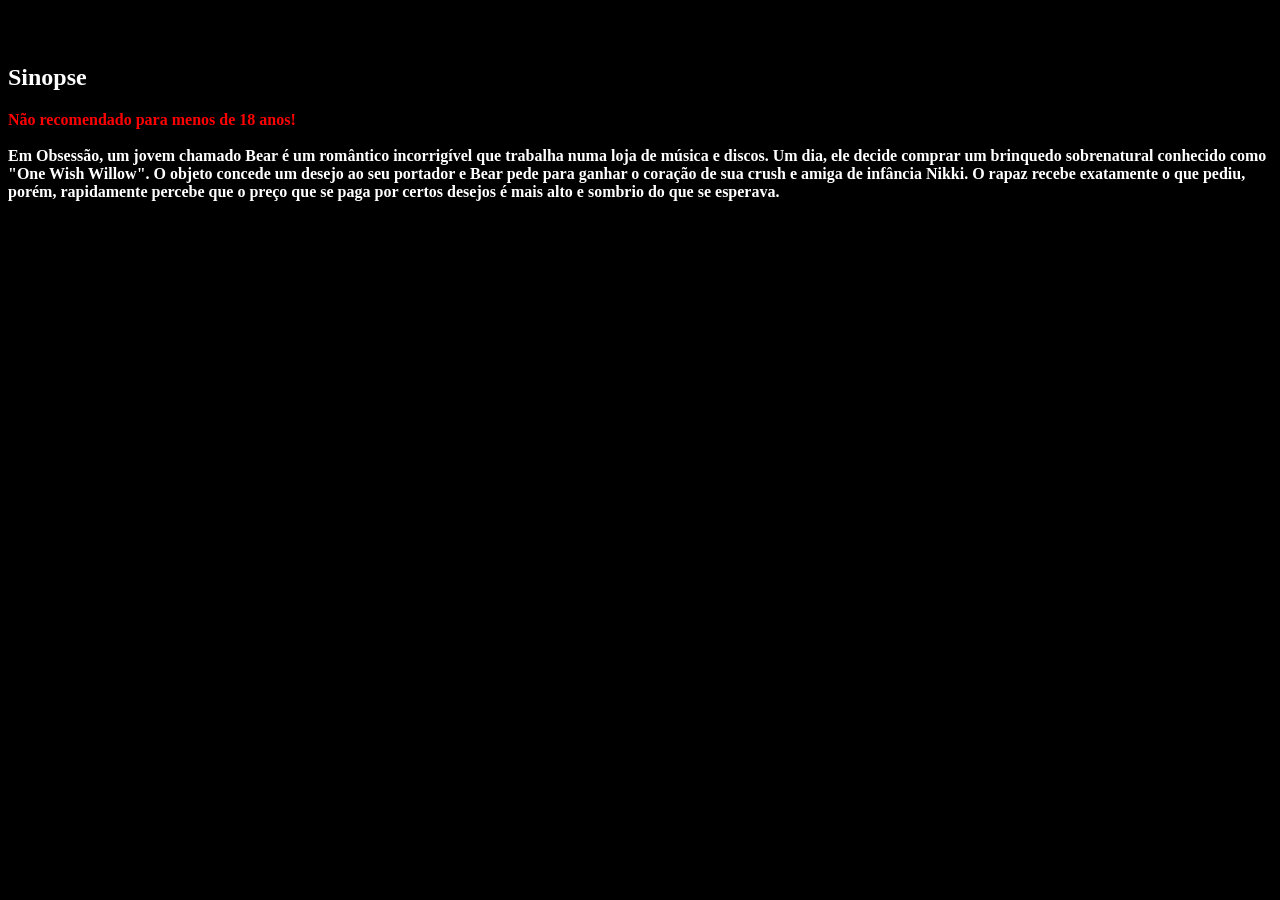
==== Landingpage.html @ d5d75d8e "Iniciando minha landing page" ====
<!DOCTYPE html>
<html lang="en">

<head>
    <meta charset="UTF-8">
    <meta name="viewport" content="width=device-width, initial-scale=1.0">
    <title>Obsession</title>
    <link rel="stylesheet" href="style.css">
</head>

<body>
    <div class="header">
        <div class="texto-header">
            <img src="C:\Users\ana57393876\Documents\Atividades HTML CSS JS\logo.png" alt="">
        </div>
        <div class="img-header">
            <img src="http://www.impawards.com/2026/posters/obsession_xlg.jpg" alt="">
        </div>

    </div>

    <div class="main">
        <div class="sinopse ">
            <p class="texto-sinopse"></p>
            <h2> Sinopse</h2>

            <span class="texto-sinopse-destaque">
                <strong>
                    Não recomendado para menos de 18 anos!<br><br>
                    <strong>

            </span>

            Em Obsessão, um jovem chamado Bear é um romântico incorrigível que trabalha numa loja de música e
            discos. Um dia, ele decide comprar um brinquedo sobrenatural conhecido como "One Wish Willow". O
            objeto
            concede um desejo ao seu portador e Bear pede para ganhar o coração de sua crush e amiga de infância
            Nikki. O rapaz recebe exatamente o que pediu, porém, rapidamente percebe que o preço que se paga por
            certos desejos é mais alto e sombrio do que se esperava.
            </p>
        </div>



        <div class="trailer">
            <iframe width="560" height="315" src="https://www.youtube.com/embed/3z9AHxBH600?si=IhCeowMclVKny0Zs"
                title="YouTube video player" frameborder="0"
                allow="accelerometer; autoplay; clipboard-write; encrypted-media; gyroscope; picture-in-picture; web-share"
                referrerpolicy="strict-origin-when-cross-origin" allowfullscreen></iframe>
        </div>

        <div class="main-cast">
            <div></div>
            <div></div>
            <div></div>
            <div></div>
            <div></div>
        </div>

        <div class="galeria">
            <h2> galeria</h2>
            <img src="" alt="">
            <img src="" alt="">
            <img src="" alt="">
            <img src="" alt="">

        </div>

    </div>

    <div class="footer">


    </div>

</body>

</html>
---- style.css ----
body {
    background-color: black;
}
 .texto-sinopse-destaque{
    color: red;
 }
 .sinopse{
    color: white;
 }
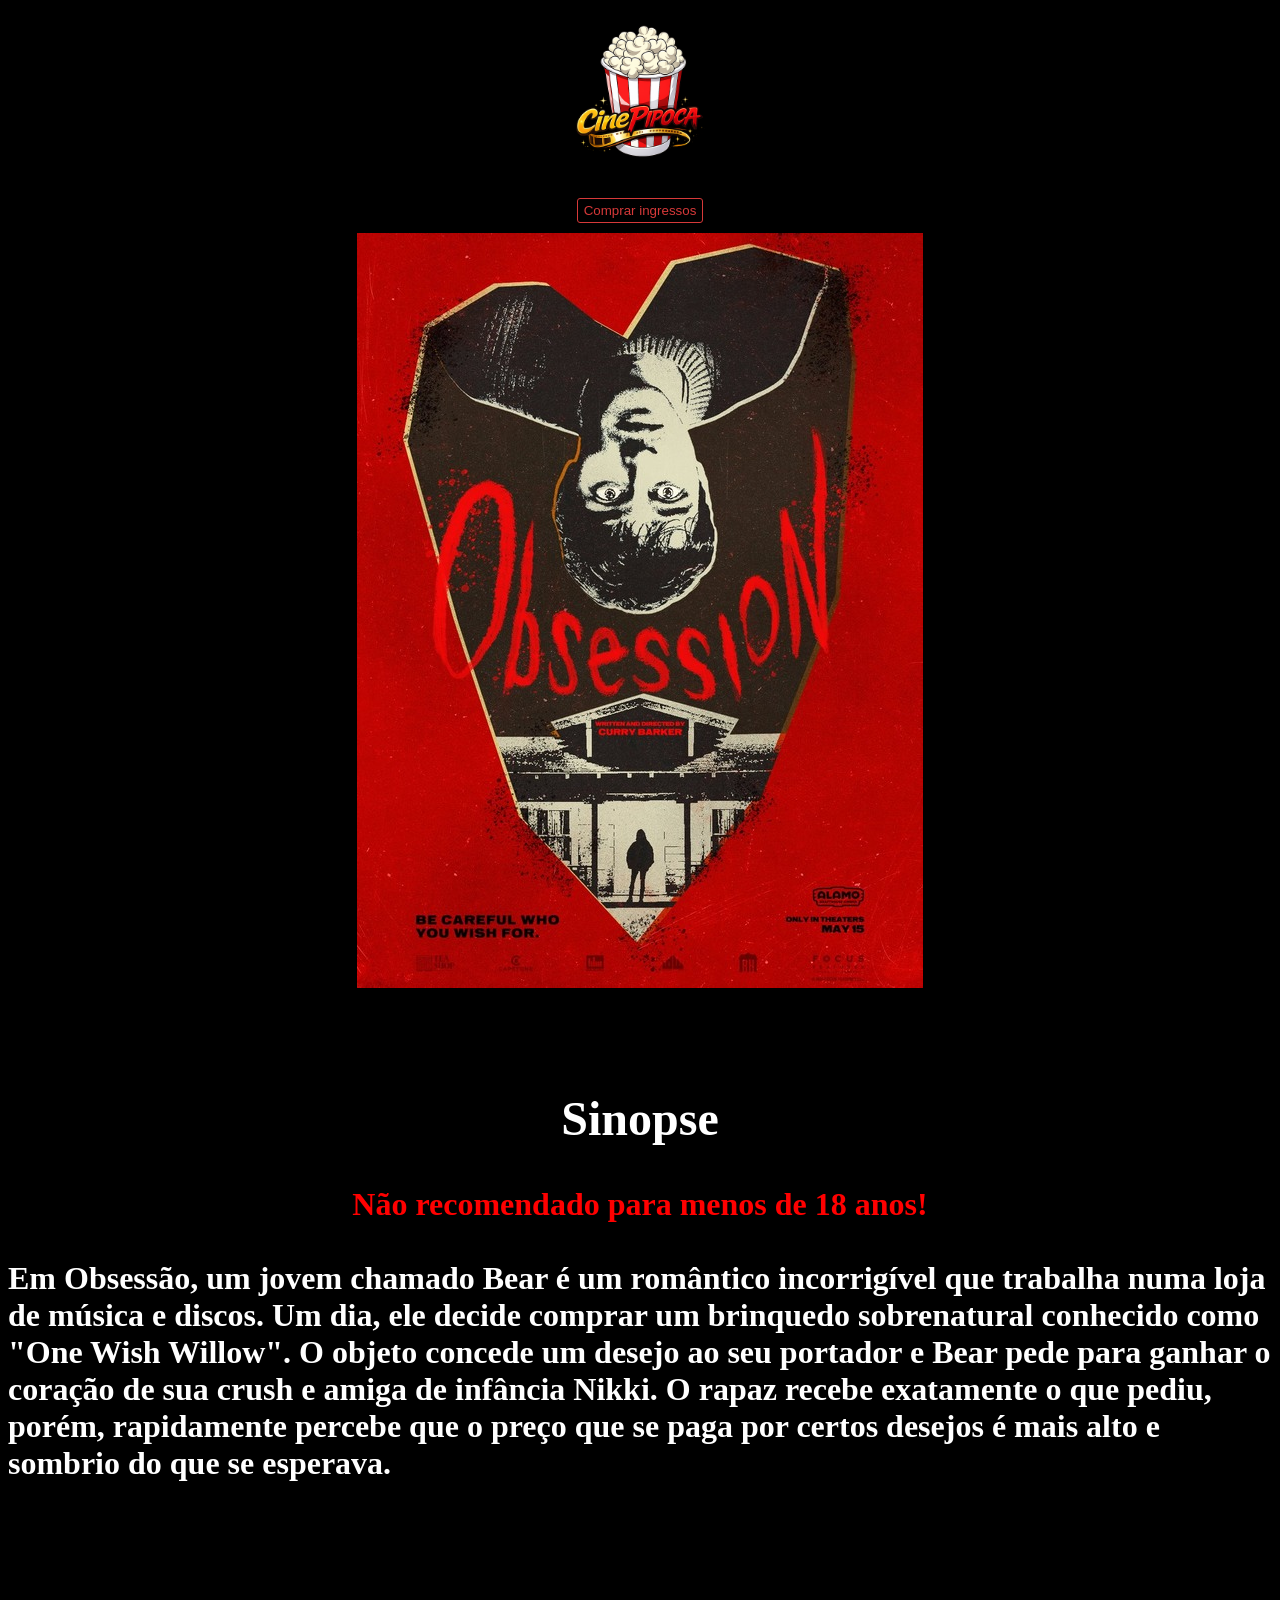
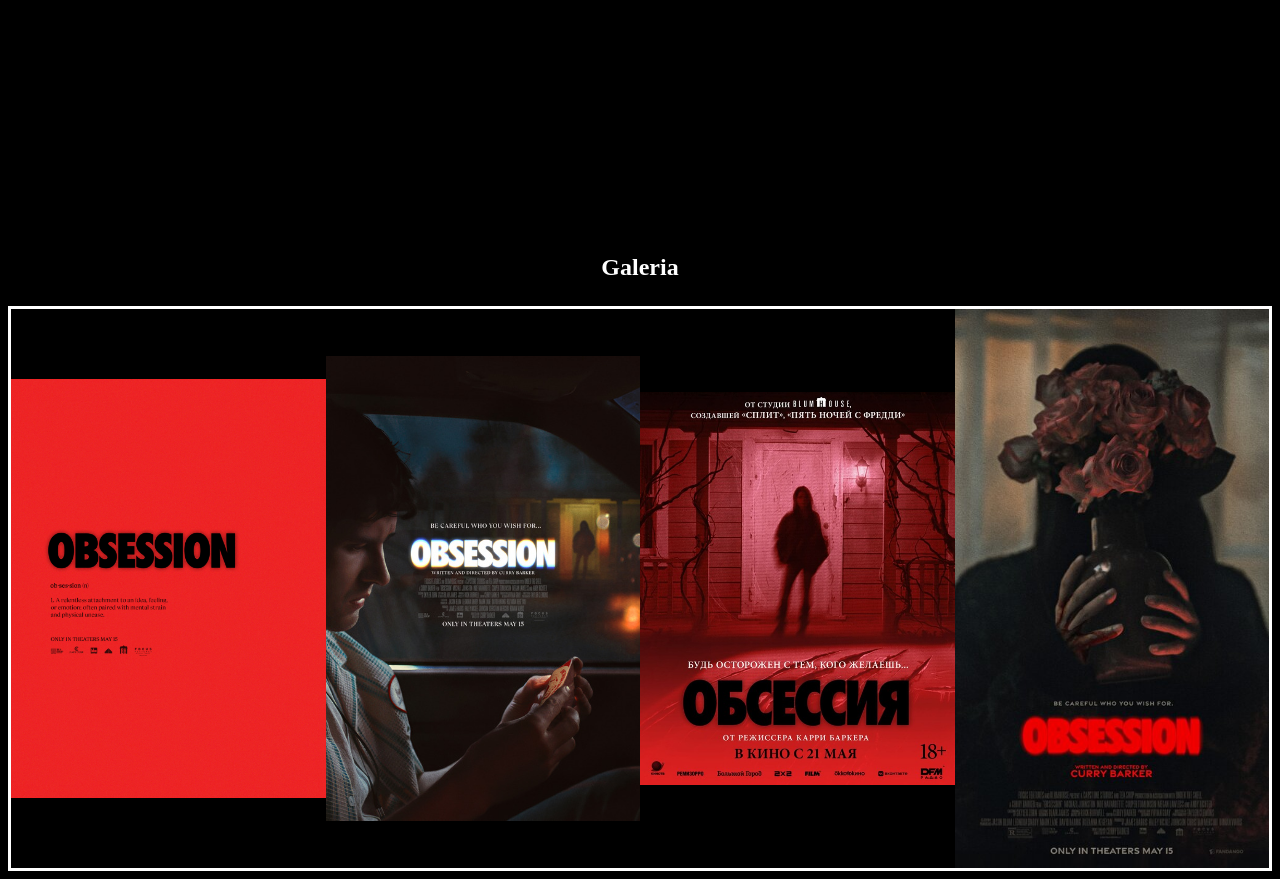
==== commit 7f71f1ae: "Landing page simples, sem JS" ====
--- a/Landingpage.html
+++ b/Landingpage.html
@@ -10,18 +10,26 @@
 
 <body>
     <div class="header">
-        <div class="texto-header">
-            <img src="C:\Users\ana57393876\Documents\Atividades HTML CSS JS\logo.png" alt="">
+        <div class="logo-header">
+            <img src="logo.png" alt="" id="img-logo">
+
+            <a href="https://www.ingresso.com/filme/obsessao" target="_blank"> 
+                <input type="button" value="Comprar ingressos" class="bnt">
+            </a>
         </div>
+
+
+
         <div class="img-header">
-            <img src="http://www.impawards.com/2026/posters/obsession_xlg.jpg" alt="">
+            <img src="obsession_ver11.jpg" alt="" id="img-normal">
+            <img src="obsession_ver12.jpg" alt="" class="img-hover">
         </div>
 
     </div>
 
     <div class="main">
         <div class="sinopse ">
-            <p class="texto-sinopse"></p>
+            <p class="texto-sinopse">
             <h2> Sinopse</h2>
 
             <span class="texto-sinopse-destaque">
@@ -38,38 +46,27 @@
             Nikki. O rapaz recebe exatamente o que pediu, porém, rapidamente percebe que o preço que se paga por
             certos desejos é mais alto e sombrio do que se esperava.
             </p>
+
+            <div class="trailer">
+                <iframe width="560" height="315" src="https://www.youtube.com/embed/3z9AHxBH600?si=IhCeowMclVKny0Zs"
+                    title="YouTube video player" frameborder="0"
+                    allow="accelerometer; autoplay; clipboard-write; encrypted-media; gyroscope; picture-in-picture; web-share"
+                    referrerpolicy="strict-origin-when-cross-origin" allowfullscreen></iframe>
+            </div>
         </div>
 
 
+        <div>
+            <h2 id="texto-galeria"> Galeria</h2>
+        </div>
+        <div class="galeria">
 
-        <div class="trailer">
-            <iframe width="560" height="315" src="https://www.youtube.com/embed/3z9AHxBH600?si=IhCeowMclVKny0Zs"
-                title="YouTube video player" frameborder="0"
-                allow="accelerometer; autoplay; clipboard-write; encrypted-media; gyroscope; picture-in-picture; web-share"
-                referrerpolicy="strict-origin-when-cross-origin" allowfullscreen></iframe>
-        </div>
-
-        <div class="main-cast">
-            <div></div>
-            <div></div>
-            <div></div>
-            <div></div>
-            <div></div>
-        </div>
-
-        <div class="galeria">
-            <h2> galeria</h2>
-            <img src="" alt="">
-            <img src="" alt="">
-            <img src="" alt="">
-            <img src="" alt="">
+            <img src="obsession-poster1.jpg" alt="" class="img-poster">
+            <img src="obsession_ver2.jpg" alt="" class="img-poster">
+            <img src="obsession_ver5.jpg" alt="" class="img-poster">
+            <img src="obsession_ver9.jpg" alt="" class="img-poster">
 
         </div>
-
-    </div>
-
-    <div class="footer">
-
 
     </div>
 
--- a/style.css
+++ b/style.css
@@ -1,9 +1,94 @@
 body {
-    background-color: black;
+   background-color: black;
 }
- .texto-sinopse-destaque{
-    color: red;
- }
- .sinopse{
-    color: white;
- }+
+div {
+   display: flex;
+   flex-flow: column wrap;
+   justify-content: center;
+   align-items: center;
+}
+
+
+
+.logo-header {
+   width: 15%;
+   height: auto;
+
+}
+
+#img-logo {
+   width: 100%;
+}
+
+.img-header {
+   position: relative;
+   display: inline-block;
+}
+
+.bnt{
+  background-color: transparent;
+  color: rgb(214, 57, 57);
+  border: 1px solid  rgb(214, 57, 57) ;
+  cursor: pointer;
+  width: 100%;
+  height: 25px; ;
+  border-radius: 3px;
+  margin-bottom: 10px;
+}
+.bnt:hover{
+background-color:rgb(214, 57, 57);
+color: black;
+font-weight: bold;
+}
+
+.img-header img {
+   display: block;
+}
+
+.img-hover {
+   position: absolute;
+   top: 0;
+   left: 0;
+   opacity: 0;
+   transition: opacity 0.8s;
+   width: 100%;
+}
+
+.img-header:hover .img-hover {
+   opacity: 1;
+}
+
+.img-header:hover .img-normal {
+   opacity: 0;
+}
+.texto-sinopse-destaque {
+   color: red;
+}
+.sinopse {
+   color: white;
+   font-size: 200%;
+}
+
+.galeria{
+   border-style: solid;
+   border-color: white;
+   display: flex;
+   flex-direction: row;
+   align-items: center;
+  
+
+}
+
+#texto-galeria{
+   margin:  25px;
+   color: white;
+
+}
+
+.img-poster{
+   width: 25%;
+   height: 10%;
+
+
+}
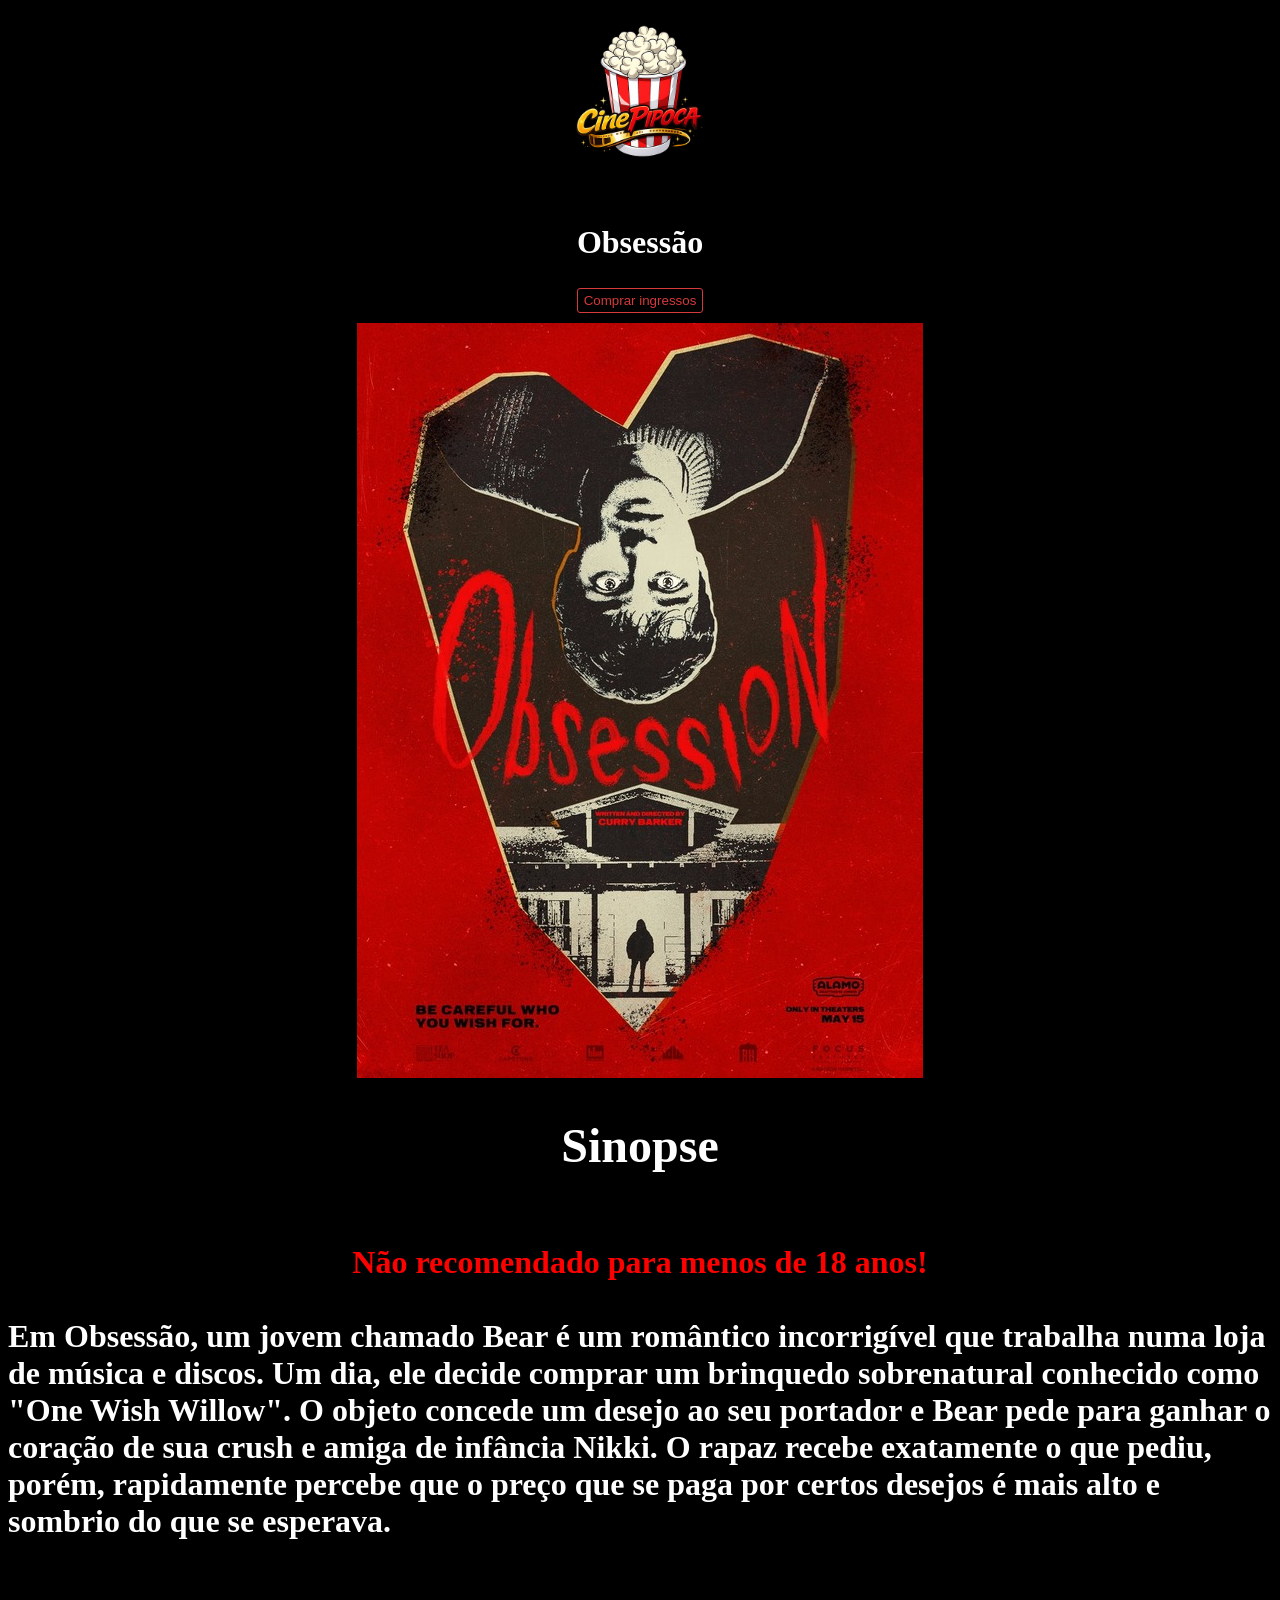
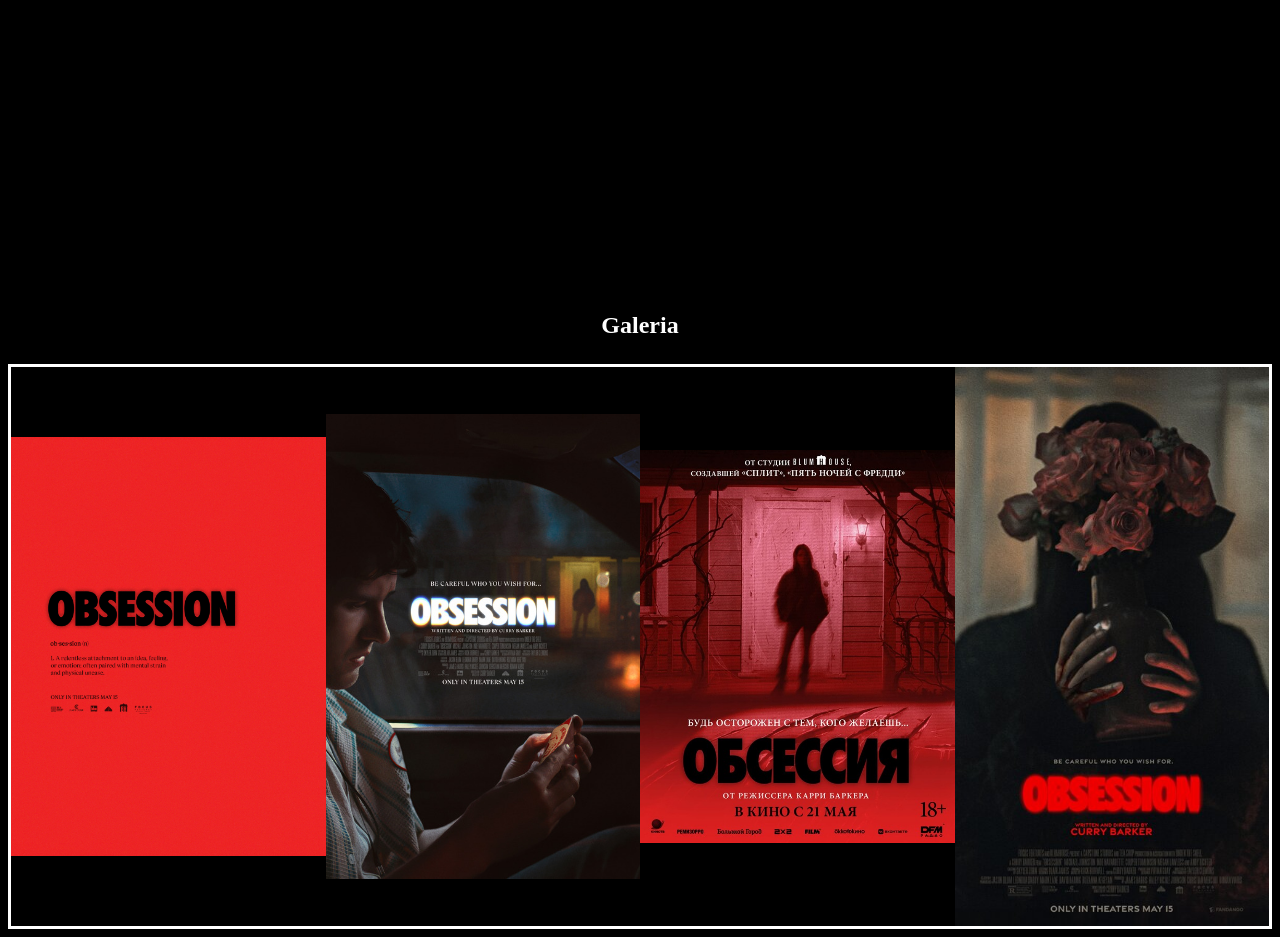
==== commit 5d6868b7: "js" ====
--- a/Landingpage.html
+++ b/Landingpage.html
@@ -6,6 +6,7 @@
     <meta name="viewport" content="width=device-width, initial-scale=1.0">
     <title>Obsession</title>
     <link rel="stylesheet" href="style.css">
+    
 </head>
 
 <body>
@@ -13,8 +14,9 @@
         <div class="logo-header">
             <img src="logo.png" alt="" id="img-logo">
 
+            <h2 id="titulo-principal"> Obsessão</h2>
             <a href="https://www.ingresso.com/filme/obsessao" target="_blank"> 
-                <input type="button" value="Comprar ingressos" class="bnt">
+                <input type="button" value="Comprar ingressos" class="bnt" id="alt-texto">
             </a>
         </div>
 
@@ -29,10 +31,11 @@
 
     <div class="main">
         <div class="sinopse ">
-            <p class="texto-sinopse">
-            <h2> Sinopse</h2>
+            <h2 id="texto-titulo"> Sinopse</h2>
+            <p class="texto-sinopse" id="texto-sinopse">
+            
 
-            <span class="texto-sinopse-destaque">
+            <span class="texto-sinopse-destaque" id="texto-sinopse-destaque">
                 <strong>
                     Não recomendado para menos de 18 anos!<br><br>
                     <strong>
@@ -70,6 +73,8 @@
 
     </div>
 
+
+    <script src="script.js"></script>
 </body>
 
 </html>
--- a/style.css
+++ b/style.css
@@ -8,8 +8,6 @@
    justify-content: center;
    align-items: center;
 }
-
-
 
 .logo-header {
    width: 15%;
@@ -24,6 +22,12 @@
 .img-header {
    position: relative;
    display: inline-block;
+}
+
+#titulo-principal{
+   color: white;
+   font-size: 200%;
+   font-weight: bold;
 }
 
 .bnt{
@@ -64,10 +68,13 @@
 }
 .texto-sinopse-destaque {
    color: red;
+   display: flex;
+   justify-content: center;
 }
 .sinopse {
    color: white;
    font-size: 200%;
+   
 }
 
 .galeria{
